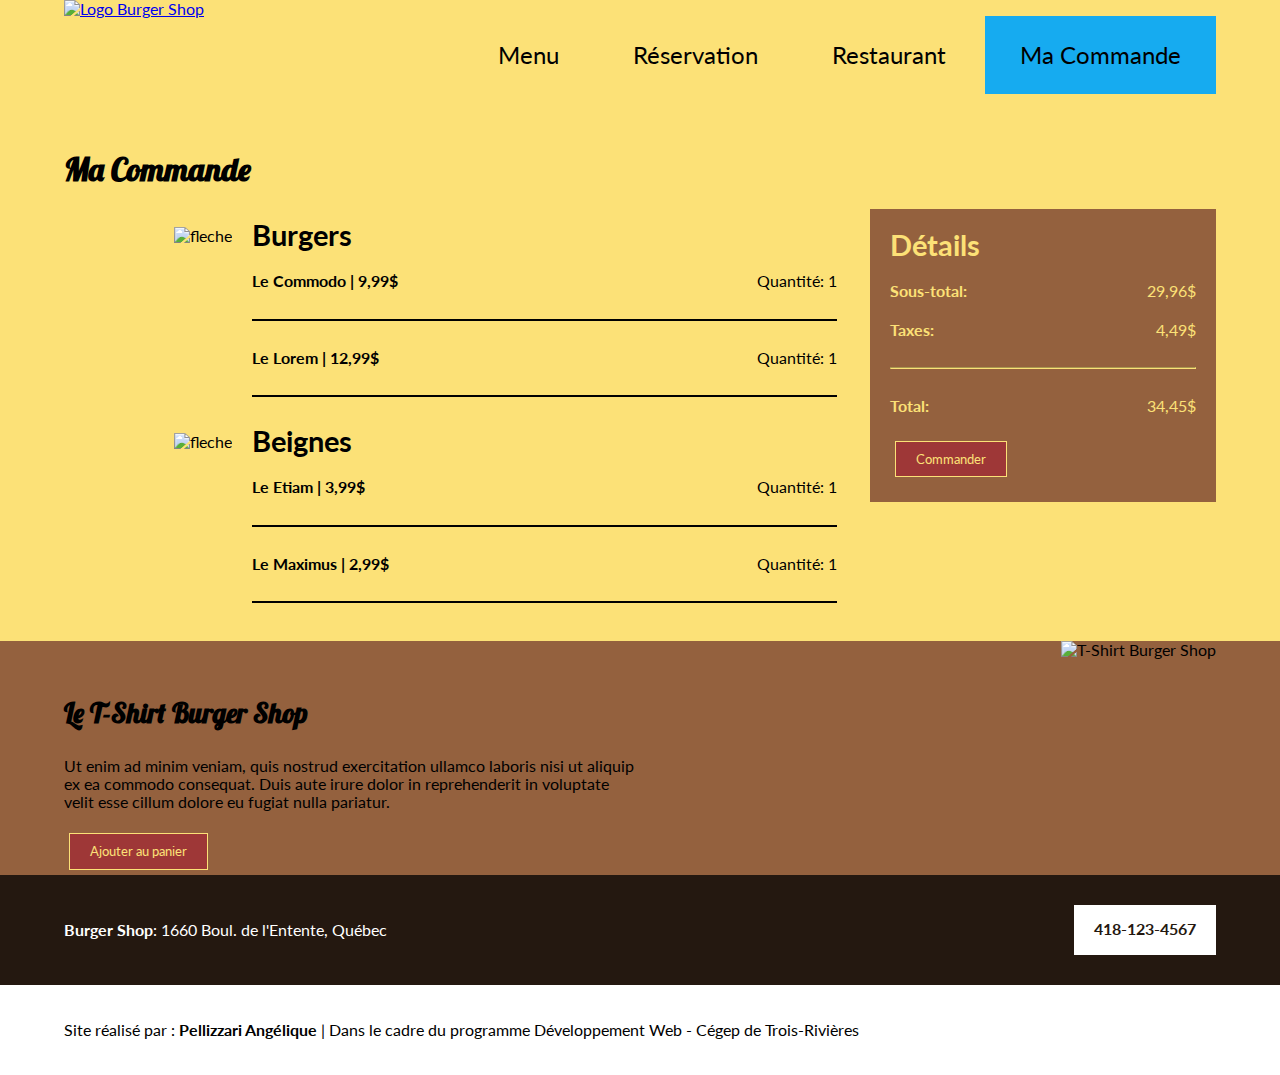
==== macommande.html @ 7c081296 "initial commit" ====
<!DOCTYPE html>

<html lang="fr">

<head>
	<meta charset="utf-8" />
	<title>Ma commande</title>
	<meta name="description" content="Restaurant Burger Shop, offrant des burgers et des beignes délicieuses">

	<!-- meta viewport : importante à inclure pour l'affichage sur les divers appareils -->
	<meta name="viewport" content="width=device-width, initial-scale=1">

	<link media="screen" rel="stylesheet" href="css/normalize.css">
	<link media="screen" rel="stylesheet" href="css/styles.css">
	<link rel="icon" href="burger.png">
	<link rel="preconnect" href="https://fonts.googleapis.com">
	<link rel="preconnect" href="https://fonts.gstatic.com" crossorigin>
	<link
		href="https://fonts.googleapis.com/css2?family=Lato:ital,wght@0,100;0,300;0,400;0,700;0,900;1,100;1,300;1,400;1,700;1,900&family=Lobster&display=swap"
		rel="stylesheet">
</head>

<body>
	<header class="container">
		<div class="logo">
			<a href="index.html"><img src="../tp3-pellizzari-angelique/img/logo-burger-shop_200px.png"
					alt="Logo Burger Shop"></a>
			<nav>
				<ul>
					<li><a href="index.html">Menu</a></li>
					<li><a href="reservation.html">Réservation</a></li>
					<li><a href="restaurant.html">Restaurant</a></li>
					<li id="cmd"><a href="macommande.html">Ma Commande</a></li>
				</ul>
			</nav>
			<img class="ptimenuburger" href="#" src="img/icon-menu-fonce.png" alt="menu burger">
		</div>
	</header>
	<main>
		<div class="container">
			<h1>Ma Commande</h1>
			<div class="flex-cmd">
				<section id="panier">
					<table>
						<tr>
							<td><img src="../tp3-pellizzari-angelique/img/icon-fleche-fonce.png" alt="fleche"></td>
							<th class="titre">Burgers</th>
							<td></td>
							<td></td>

						</tr>
						<tr>
							<td></td>
							<th colspan="2">Le Commodo | 9,99$</th>
							<td>Quantité: 1</td>
						</tr>
						<tr>
							<td></td>
							<td colspan="3"><hr></td>
						</tr>
						<tr>
							<td></td>
							<th colspan="2">Le Lorem | 12,99$</th>
							<td>Quantité: 1</td>
						</tr>
						<tr>
							<td></td>
							<td colspan="3"><hr></td>
						</tr>
						<tr>
							<td><img src="../tp3-pellizzari-angelique/img/icon-fleche-fonce.png" alt="fleche"></td>
							<th class="titre">Beignes</th>
							<td></td>
							<td></td>
						</tr>
						<tr>
							<td></td>
							<th colspan="2">Le Etiam | 3,99$</th>
							<td>Quantité: 1</td>
						</tr>
						<tr>
							<td></td>
							<td colspan="3"><hr></td>
						</tr>
						<tr>
							<td></td>
							<th colspan="2">Le Maximus | 2,99$</th>
							<td>Quantité: 1</td>
						</tr>
						<tr>
							<td></td>
							<td colspan="3"><hr></td>
						</tr>
					</table>

				</section>
				<section id="detail">
					<table>
						<tr>
							<th colspan="2" class="titre">Détails</th>
							
						</tr>
						<tr>
							<th>Sous-total:</th>
							<td>29,96$</td>
						</tr>
						<tr>
							<th>Taxes:</th>
							<td>4,49$</td>
						</tr>
						<tr>
							<td colspan="2"><hr></td>
						</tr>
					
						<tr>
							<th>Total:</th>
							<td>34,45$</td>
						</tr>
						<tr>
							<th colspan="2"><button class="btn" href="#">Commander</button></th>
						
						</tr>
					</table>
				</section>
			</div>
		</div>
	</main>
	<aside id="aside1">
		<div class="container">
			<div class="tshirt">
				<div id="div-tshirt">
					<h3 id="h3-ad2">Le T-Shirt Burger Shop</h3>
					<p>Ut enim ad minim veniam, quis nostrud exercitation ullamco laboris nisi ut
						aliquip ex ea commodo consequat. Duis aute irure dolor in reprehenderit in voluptate
						velit esse cillum dolore eu fugiat nulla pariatur. </p>
					<button class="btn" href="#">Ajouter au panier</button>
				</div>
				<div><img id="tshirt" src="../tp3-pellizzari-angelique/img/t-shirt.png" alt="T-Shirt Burger Shop"></div>
			</div>
		</div>
	</aside>
	<aside id="aside2">
		<div class="container foo1">
			<p><strong>Burger Shop</strong>: 1660 Boul. de l'Entente, Québec</p>
			<a id="tel" href="tel:+14181234567"><strong>418-123-4567</strong></a>
		</div>
	</aside>
	<footer>
		<div class="container">
			<p>Site réalisé par : <strong>Pellizzari Angélique</strong> | Dans le cadre du
				programme Développement Web - Cégep de Trois-Rivières</p>
		</div>
	</footer>

</body>

</html>
---- css/styles.css ----
/* Propriétés générales */

* {
	box-sizing: border-box;
}

img {
	max-width: 100%;
}

.container {
	width: 90%;
	max-width: 1200px;
	margin: 0 auto;
}

body {
	font-size: 1rem;
	background-color: rgb(252, 225, 119);
	font-family: 'Lato', sans-serif;
}

h1,
h2,
h3,
h4 {
	font-family: 'Lobster', cursive;
}

h2 {
	font-size: 2rem;
}

h3 {
	font-size: 1.7rem;
}

h4 {
	font-size: 1.5rem;
}

.btn {
	margin: 5px 5px;
	font-size: 0.8rem;
	background-color: rgb(158, 55, 55);
	border: solid 1px rgb(252, 225, 119);
	text-decoration: none;
	color: rgb(252, 225, 119);
	padding: 10px 20px;
}

/* header */

.logo {
	display: flex;
	justify-content: space-between;
	align-items: flex-start;
}

nav li {
	display: inline-block;
}

nav a {
	display: inline-block;
	margin: 10px 10px;
	font-size: 1.5rem;

	text-decoration: none;
	color: rgb(0, 0, 0);
	padding: 15px 25px;
}

nav a:hover {
	color: rgb(22, 171, 240);
}

#cmd {
	background-color: rgb(22, 171, 240);
}

#cmd a:hover {
	color: rgb(252, 225, 119);
}

.ptimenuburger {
	margin-top: 16px;
}

/* main */

main {
	padding: 20px 0;
}

.flex-burger {
	display: flex;
	justify-content: center;
	flex-wrap: wrap;
}

.box {
	text-align: center;
	width: 25%;
	margin-bottom: 3%;
}

.nom {
	font-size: 1.5rem;
	margin: 5px;
}

.prix {
	font-size: 2.5rem;
	margin: 3px;
}

input,
select,
textarea {
	margin-bottom: 15px;
	margin-right: 15px;
}

input[id="nbPresence"] {
	width: 50px;
}

input:focus,
input:hover {
	background-color: rgb(228, 228, 228);
}

span {
	color: red;
}

/*Page Ma commande*/

.flex-cmd {
	display: flex;
	justify-content: space-between;
	flex-wrap: wrap;
	align-items: flex-start;
}

#panier {
	width: 68%;
}

#detail {
	width: 30%;
	background-color: rgb(148, 97, 62);
	padding: 10px 10px;
	color: rgb(252, 225, 119);
}

table {
	width: 100%;
	border-collapse: collapse;
}

td,
th {
	padding: 10px 10px;
}

th {
	text-align: left;
}

td {
	text-align: right;
}

#detail hr {
	border-color: rgb(252, 225, 119);
}

#panier hr {
	border: black 1px solid;
}

.titre {
	font-size: 1.8rem;
}


/* aside */
#aside1 {
	background-color: rgb(148, 97, 62);
	color: black;
}

.tshirt {
	display: flex;
	justify-content: space-between;
}

#div-tshirt {
	max-width: 50%;
}

#aside2 {
	background-color: rgb(36, 24, 16);
	color: black;
	padding: 30px 0;
}

#h3-ad2 {
	padding-top: 30px;
}

.foo1 {
	display: flex;
	justify-content: space-between;
	color: white;
}

#tel {
	padding: 15px 20px;
	text-decoration: none;
	background-color: white;
	color: rgb(36, 24, 16);
}

/* footer */

footer {
	background-color: white;
	color: black;
	padding: 20px 0px;
}

/* Positionnement avec grid  */

.grid-container {
	display: grid;
	grid-template-columns: 1fr 1fr 1fr;
	grid-template-areas:
		"img1 img1 img2"
		"img1 img1 img3"
		"img4 img5 img5"
		"img6 img5 img5";
}

#img1 {
	grid-area: img1;
}

#img2 {
	grid-area: img2;
}

#img3 {
	grid-area: img3;
}

#img4 {
	grid-area: img4;
}

#img5 {
	grid-area: img5;
}

#img6 {
	grid-area: img6;
}

/* Media queries */



@media screen and (min-width: 570px) and (max-width: 960px) {
	nav {
		display: none !important;
	}

	.box {
		width: 33.33%;

	}

	#tshirt {
		margin-top: 40%;
	}

	#panier {
		width: 55%;
	}

	#detail {
		width: 40%;
	}

	.grid-container {
		grid-template-columns: 1fr 1fr;
		grid-template-areas:
		"img1 img2"
		"img3 img4"
		"img5 img6";
	}
}

@media screen and (min-width: 960px) {
	.ptimenuburger {
		display: none !important;
	}
}

@media screen and (min-width: 320px) and (max-width: 570px) {
	nav {
		display: none !important;
	}

	.box {
		width: 50%;
	}

	#aside1 {
		display: none;
	}

	#panier {
		width: 100%;
	}

	#detail {
		width: 100%;
	}

	.grid-container {
		grid-template-columns: 1fr 1fr;
		grid-template-areas:
		"img1 img2"
		"img3 img4"
		"img5 img6";
	}
}
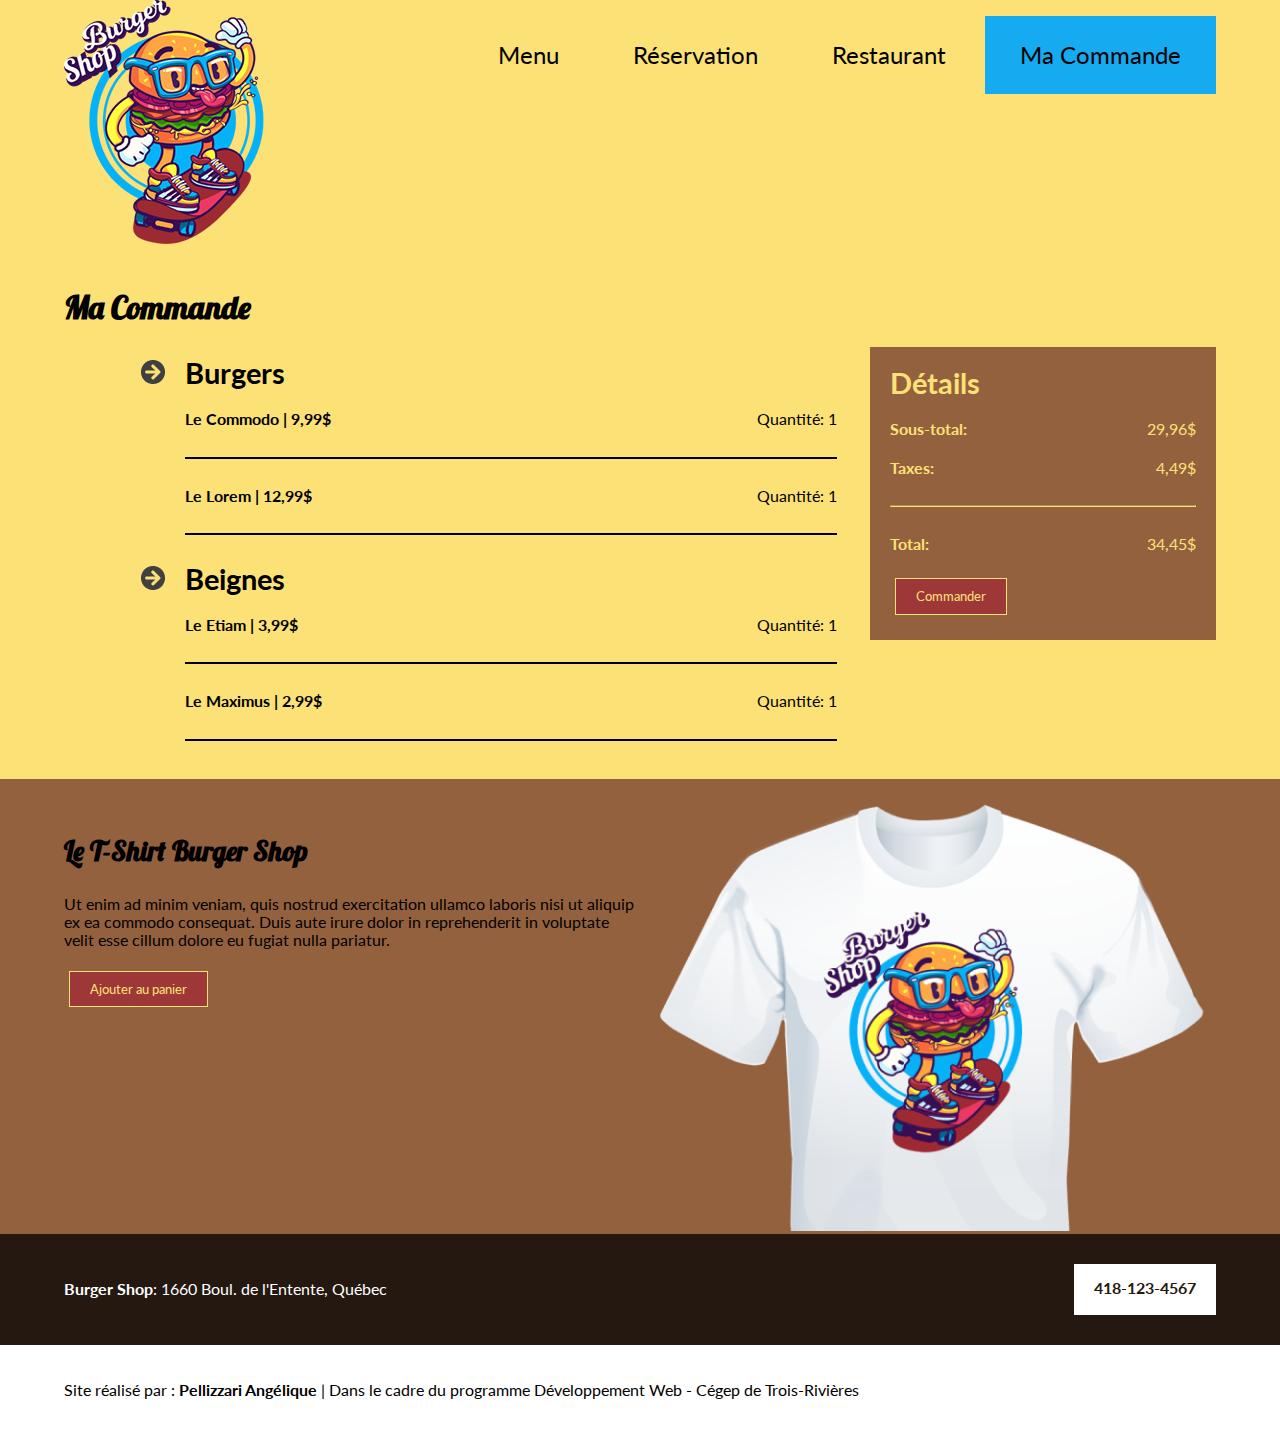
==== commit b5ed30fc: "arrangement image" ====
--- a/macommande.html
+++ b/macommande.html
@@ -23,7 +23,7 @@
 <body>
 	<header class="container">
 		<div class="logo">
-			<a href="index.html"><img src="../tp3-pellizzari-angelique/img/logo-burger-shop_200px.png"
+			<a href="index.html"><img src="./img/logo-burger-shop_200px.png"
 					alt="Logo Burger Shop"></a>
 			<nav>
 				<ul>
@@ -43,7 +43,7 @@
 				<section id="panier">
 					<table>
 						<tr>
-							<td><img src="../tp3-pellizzari-angelique/img/icon-fleche-fonce.png" alt="fleche"></td>
+							<td><img src="./img/icon-fleche-fonce.png" alt="fleche"></td>
 							<th class="titre">Burgers</th>
 							<td></td>
 							<td></td>
@@ -68,7 +68,7 @@
 							<td colspan="3"><hr></td>
 						</tr>
 						<tr>
-							<td><img src="../tp3-pellizzari-angelique/img/icon-fleche-fonce.png" alt="fleche"></td>
+							<td><img src="./img/icon-fleche-fonce.png" alt="fleche"></td>
 							<th class="titre">Beignes</th>
 							<td></td>
 							<td></td>
@@ -135,7 +135,7 @@
 						velit esse cillum dolore eu fugiat nulla pariatur. </p>
 					<button class="btn" href="#">Ajouter au panier</button>
 				</div>
-				<div><img id="tshirt" src="../tp3-pellizzari-angelique/img/t-shirt.png" alt="T-Shirt Burger Shop"></div>
+				<div><img id="tshirt" src="./img/t-shirt.png" alt="T-Shirt Burger Shop"></div>
 			</div>
 		</div>
 	</aside>
